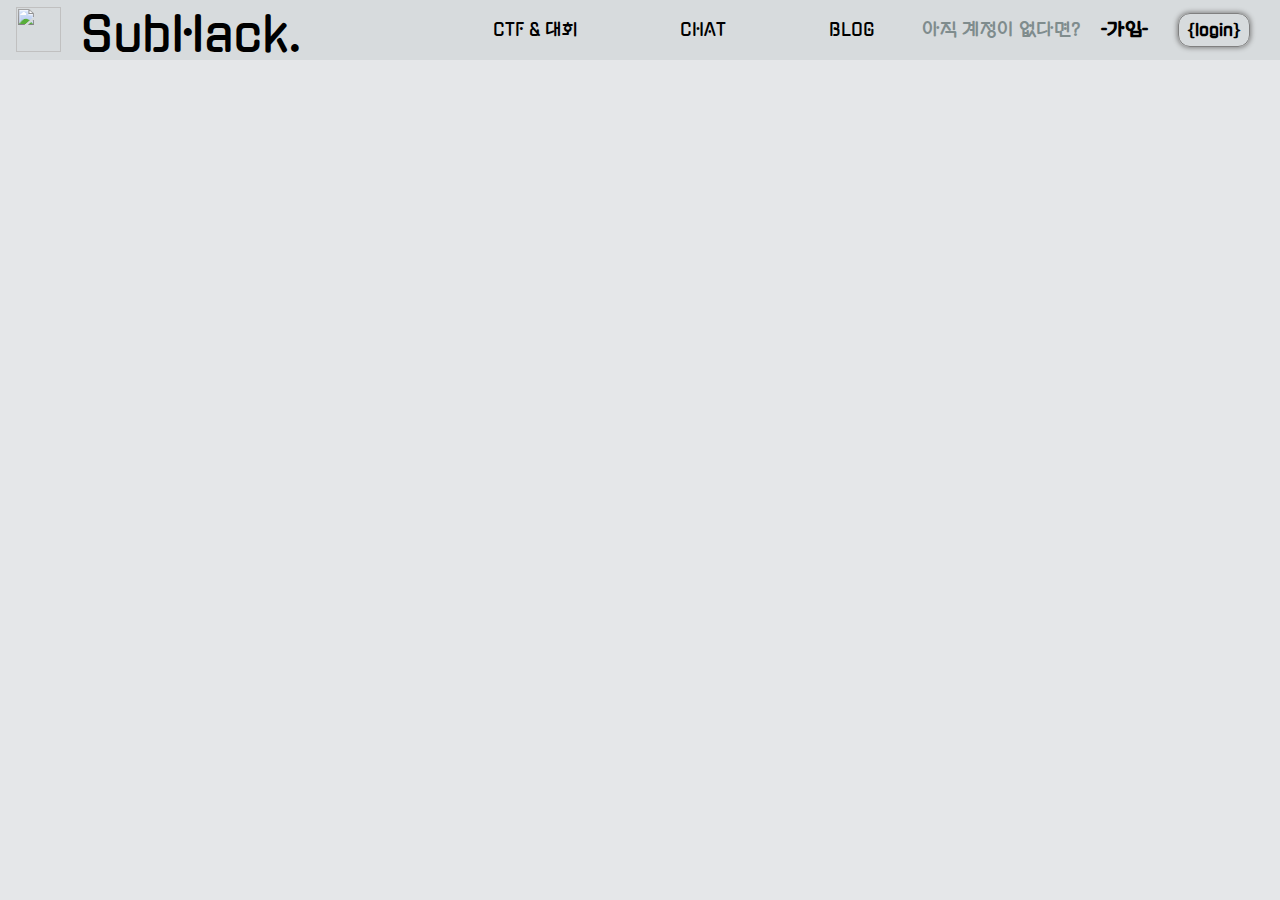
==== login.html @ 98ade807 "update login, register's menubar" ====
<html>
	<head>
		<link rel="stylesheet" href="css/style.css">
		<link rel="stylesheet" href="https://cdnjs.cloudflare.com/ajax/libs/font-awesome/5.8.2/css/all.min.css">
		<meta charset="utf-8">
		<meta name="viewport" content="width=device-width, initial-scale=1.0, maximum-scale=1.0, user-scalable=0">
		<title>Subhack :: LOGIN</title>
		<!--작성일 : 2020.05.12 ~ continuing-->
	</head>

	<body style="background-color: #E5E7E9">
        <header>
			<div class="header_title header_block" style="float: left; width: 30%; margin-left: 16px;">
				<img src="data/stealth.png" width=auto height="45" style="margin-top: 7px;">
				<a href="/" style="color: black; text-decoration:none;"><font size="7">&nbsp;SubHack.</font></a>
			</div>
			<div class="header_content1 header_block" style="position:relative; left:93px; margin-right: 8vw; float: left; text-align: center; color:#7F8C8D; font-size:17px">
				<a href="find" style="color:black; text-decoration:none;">CTF & 대회</a>
			</div>
			<div class="header_content2 header_block" style="position:relative; left:93px; margin-right: 8vw; float: left; text-align: center; color:#7F8C8D; font-size:17px">
				<a href="chat" style="color:black; text-decoration:none;">CHAT</a>
			</div>
			<div class="header_content3 header_block" style="position:relative; left:93px; margin-right: 8vw; float: left; text-align: center; color:#7F8C8D; font-size:17px">
				<a href="http://ainsetin.tistory.com" style="color:black; text-decoration:none;">BLOG</a>
			</div>
			<div class="header_login header_block" style="float: right; margin-right:30px; text-align: center;">
				<a href="login" style="color:black; font-weight:bold; padding: 0.5em 0.5em; border-radius: 12px; border:1px solid grey; text-decoration:none;box-shadow: 0px 0px 5px 1px grey;"
				/>{login}</a>
			</div>
			<div class="header_register header_block" style="float: right; margin-right:30px; text-align: center; color:#7F8C8D; font-size: 18px">
				아직 계정이 없다면? &nbsp;&nbsp;&nbsp;<a href="register" style="color:black; text-decoration:none;"><strong>-가입-</strong></a>
			</div>
		</header>
    </body>
</html>
---- css/style.css ----
@import url('https://fonts.googleapis.com/css2?family=Noto+Sans+KR:wght@300&display=swap');
@import url('https://fonts.googleapis.com/css2?family=Black+Han+Sans&family=Gugi&display=swap');
@import url('https://fonts.googleapis.com/css2?family=Gugi&display=swap');
@import url('https://fonts.googleapis.com/css2?family=Do+Hyeon&display=swap');
@import url('https://fonts.googleapis.com/css2?family=Exo+2:ital,wght@1,700&display=swap');

html {
  scroll-behavior: smooth;
  overflow-x: hidden;
}

body {
  font-family: 'Gugi', sans-serif;
  color: black;
  background-color: #E5E7E9;
  margin: 0px;
  padding-top: 60px;
}

p {
  font-size: 20px;
}

header {
  background-color:#D7DBDD;
  position: fixed;
  height: 60px;
  top: 0;
  left: 0;
  right: 0;
  z-index: 1;
}

.header_block {
  display: inline-block;
  height: 60px;
  line-height: 60px;
}

.layer_1 {
  display: table;
  padding: 30px;
  width: 50%;
  height: 200px;
  z-index: 2;
}

.layer_1_inner {
  display: table-cell;
  text-align: center;
  vertical-align: middle;
}

.layer_1_content {
  font-family: 'Exo 2', sans-serif;
  font-size: 100px;
  background-color: #D7DBDD;
  border-radius: 100px;
}

.arrow {
  text-align: center;
  font-size: 30px;
  position: fixed;
  bottom: 30px;
  border : dashed grey 1px;
  width: 100%;
}

.hero__scroll {
  position: absolute;
  bottom: 10px;
  width: 200px;
  margin: auto;
  display: block;
  cursor: pointer;
  padding-bottom: 20px;
  left: 0;
  right: 0;
  text-transform: uppercase;
  border : 5px outset gray;
  border-radius: 20px;
}

.hero__scroll .chevron {
  margin-top: 20px;
  margin-left: 85px;
  display: block;
  -webkit-animation: pulse 2s infinite;
          animation: pulse 2s infinite;
  color: rgb(89, 89, 90);
}

.chevron::before {
  border-style: double;
  border-width: 0.5em 0.5em 0 0;
  content: '';
  display: inline-block;
  height: 20px;
  position: relative;
  -webkit-transform: rotate(-45deg);
      -ms-transform: rotate(-45deg);
          transform: rotate(-45deg);
  vertical-align: top;
  width: 20px; }

.chevron.bottom:before {
  top: 0;
  -webkit-transform: rotate(135deg);
      -ms-transform: rotate(135deg);
          transform: rotate(135deg); }

          @keyframes pulse {
  0% {
    -webkit-transform: translate(0, 0);
            transform: translate(0, 0); }
  50% {
    -webkit-transform: translate(0, 10px);
            transform: translate(0, 10px); }
  100% {
    -webkit-transform: translate(0, 0);
            transform: translate(0, 0); } }
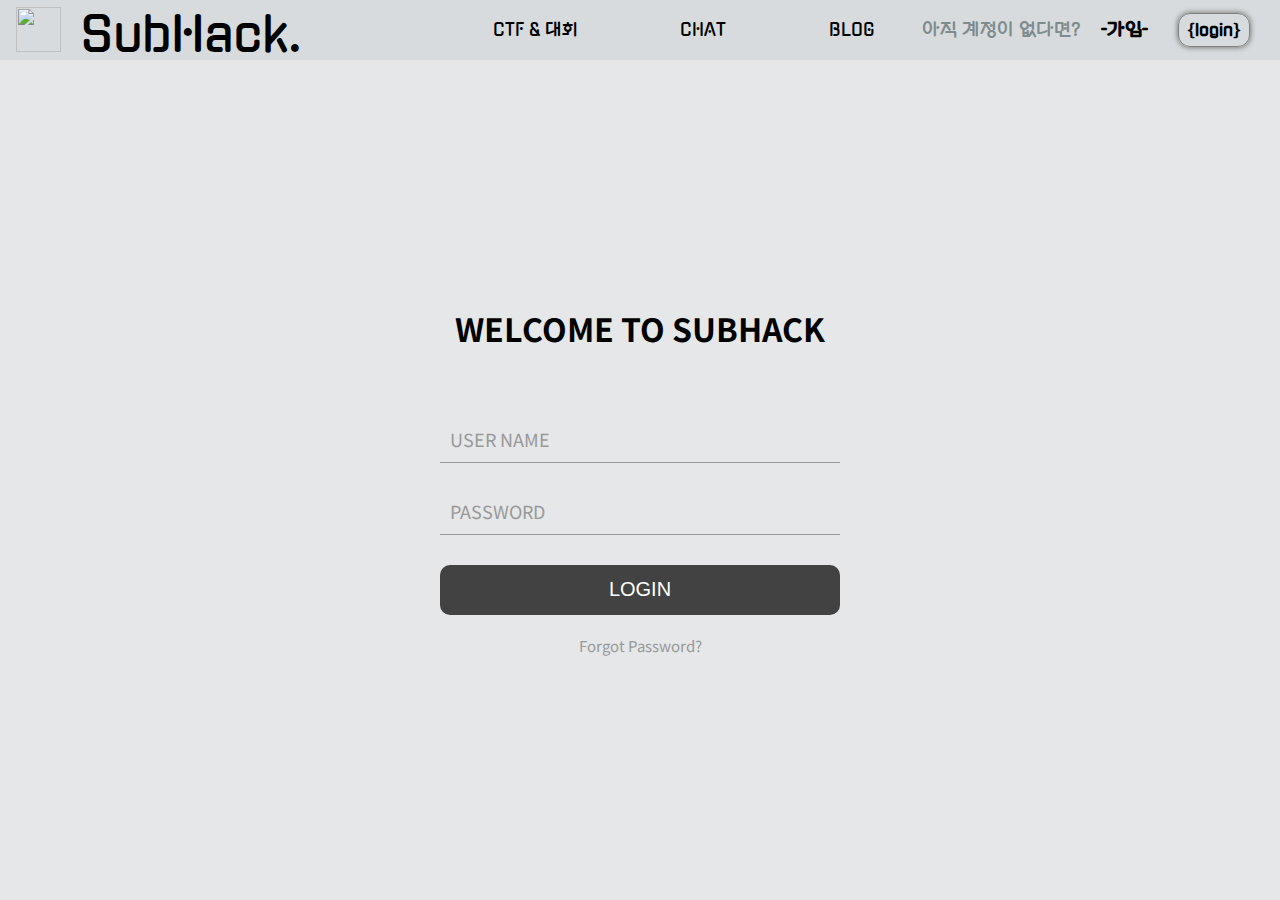
==== commit d99be2d7: "change jquery of index.html and make login form" ====
--- a/login.html
+++ b/login.html
@@ -1,7 +1,9 @@
 <html>
 	<head>
 		<link rel="stylesheet" href="css/style.css">
+		<link rel="stylesheet" href="css/login_style.css">
 		<link rel="stylesheet" href="https://cdnjs.cloudflare.com/ajax/libs/font-awesome/5.8.2/css/all.min.css">
+		<script src="js/jquery-3.5.1.js"></script>
 		<meta charset="utf-8">
 		<meta name="viewport" content="width=device-width, initial-scale=1.0, maximum-scale=1.0, user-scalable=0">
 		<title>Subhack :: LOGIN</title>
@@ -31,5 +33,50 @@
 				아직 계정이 없다면? &nbsp;&nbsp;&nbsp;<a href="register" style="color:black; text-decoration:none;"><strong>-가입-</strong></a>
 			</div>
 		</header>
+
+		<section class="login-form">
+			<h1>WELCOME TO SUBHACK</h1>
+			<form action="">
+				<div class="int-area">
+					<input type="text" name="id" id="id" autocomplete="off" required>
+					<label for="id">USER NAME</label>
+				</div>
+				<div class="int-area">
+					<input type="password" name="pw" id="pw" autocomplete="off" required>
+					<label for="pw">PASSWORD</label>
+				</div>
+				<div class="btn-area">
+					<button id="btn"
+					type="submit">LOGIN</button>
+				</div>
+			</form>
+			<div class="caption">
+				<a href="">Forgot Password?</a>
+			</div>
+		</section>
+
+		
+	
+		<script>
+			let id = $('#id');
+			let pw = $('#pw');
+			let btn = $('#btn');
+
+			$(btn).on('click', function() {
+				if($(id).val() == "") {
+					$(id).next('label').addClass('warning');
+					setTimeout(function() {
+						$('label').removeClass('warning');
+					},1500);
+				}
+				else if($(pw).val() == "") {
+					$(pw).next('label').addClass('warning');
+					setTimeout(function() {
+						$('label').removeClass('warning');
+					},1500);
+				}
+			} );
+		</script>
+
     </body>
 </html>--- a/css/style.css
+++ b/css/style.css
@@ -53,9 +53,13 @@
 
 .layer_1_content {
   font-family: 'Exo 2', sans-serif;
-  font-size: 100px;
+  font-size: 5rem;
   background-color: #D7DBDD;
   border-radius: 100px;
+}
+
+.layer_1_expression {
+  font-size:1.2rem;
 }
 
 .arrow {
@@ -70,7 +74,7 @@
 .hero__scroll {
   position: absolute;
   bottom: 10px;
-  width: 200px;
+  width: 12.5rem;
   margin: auto;
   display: block;
   cursor: pointer;
--- a/css/login_style.css
+++ b/css/login_style.css
@@ -0,0 +1,76 @@
+@import url('https://fonts.googleapis.com/css2?family=Noto+Sans+KR:wght@300&display=swap');
+* {margin: 0; padding: 0; box-sizing: border-box;}
+body {
+    display: flex;
+    justify-content: center;
+    align-items: center;
+    height: 100vh;
+}
+
+body::before {
+    content: "";
+    position: absolute; z-index: 1;
+    top: 0; right: 0; bottom: 0; left: 0;
+}
+
+.login-form {position: relative; z-index:2; font-family: 'Noto Sans KR', sans-serif;}
+.login-form h1 {
+    font-size: 32px;
+    text-align: center;
+    margin-bottom: 60px
+}
+
+.int-area {
+    width: 400px; position: relative;
+    margin-top: 20px;
+}
+.int-area:first-child {margin-top: 0;}
+.int-area input {
+    width: 100%;
+    padding: 20px 10px 10px;
+    background-color: transparent;
+    border: none;
+    border-bottom: 1px solid #999;
+    font-size: 18px;
+    outline: none;
+}
+.int-area label {
+    position: absolute; left: 10px; top: 15px;
+    font-size: 18px; color: #999;
+    transition: all .5s ease;
+}
+.int-area label.warning {
+    color: red !important;
+    animation: warning .3s ease;
+    animation-iteration-count: 3;
+}
+@keyframes warning {
+    0% {transform: translateX(-4px);}
+    25% {transform: translateX(4px);}
+    50% {transform: translateX(-4px);}
+    75% {transform: translateX(4px);}
+}
+.int-area input:focus + label,
+.int-area input:valid + label {
+    top: 0;
+    font-size: 13px; color: #166cea;
+}
+.btn-area {margin-top: 30px;}
+.btn-area button {
+    width: 100%; height: 50px;
+    background: rgb(66, 66, 66);
+    color: #fff;
+    font-size: 20px;
+    border: none;
+    border-radius: 10px;
+    cursor: pointer;
+}
+
+.caption {
+    margin-top: 20px;
+    text-align: center;
+}
+.caption a {
+    font-size: 15px; color: #999;
+    text-decoration: none;
+}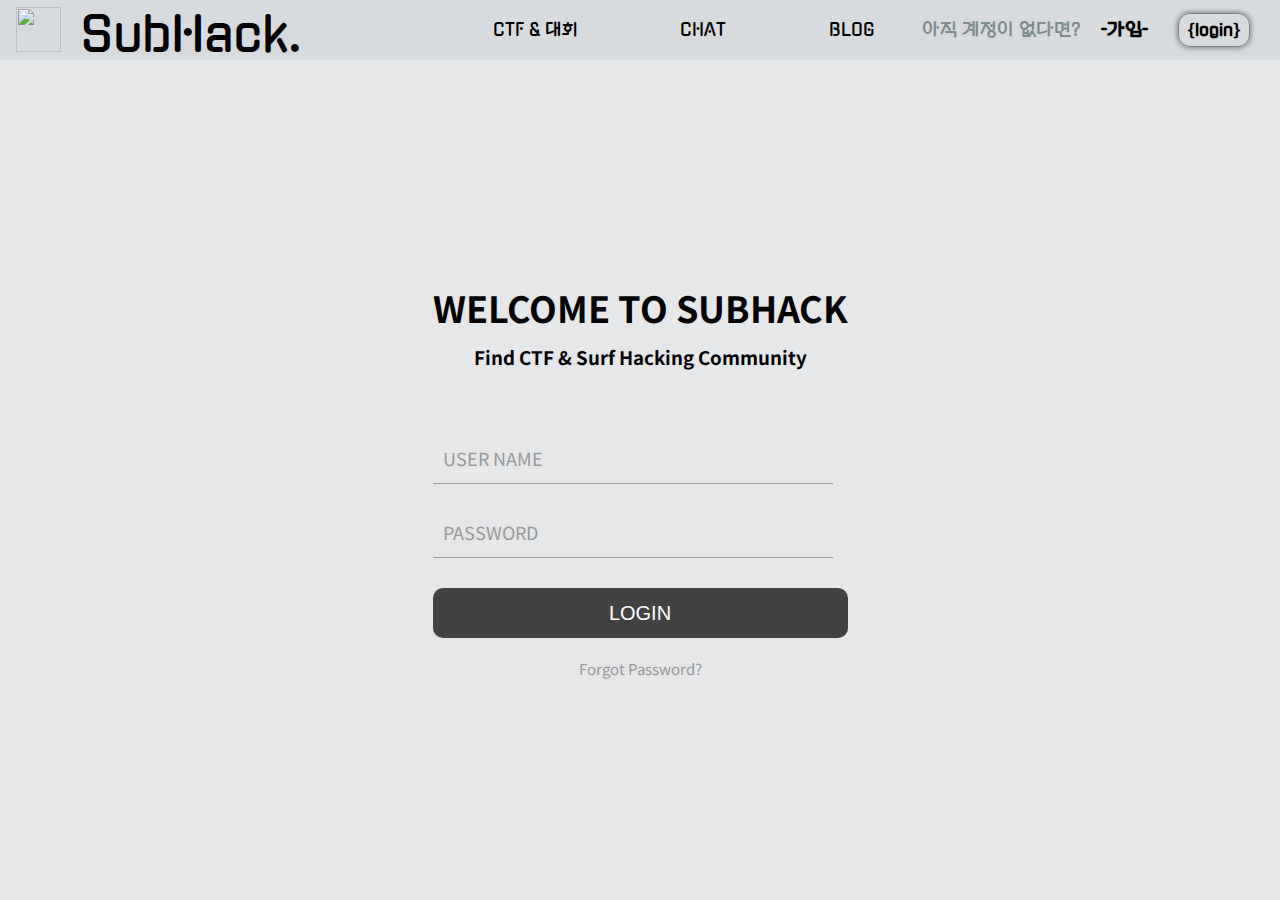
==== commit be9a7b6e: "add register form (html, css)" ====
--- a/login.html
+++ b/login.html
@@ -36,7 +36,8 @@
 
 		<section class="login-form">
 			<h1>WELCOME TO SUBHACK</h1>
-			<form action="">
+			<h3>Find CTF & Surf Hacking Community</h3>
+			<form method="POST" action="">
 				<div class="int-area">
 					<input type="text" name="id" id="id" autocomplete="off" required>
 					<label for="id">USER NAME</label>
--- a/css/login_style.css
+++ b/css/login_style.css
@@ -15,7 +15,12 @@
 
 .login-form {position: relative; z-index:2; font-family: 'Noto Sans KR', sans-serif;}
 .login-form h1 {
-    font-size: 32px;
+    font-size: 36px;
+    text-align: center;
+    margin-bottom: 10px;
+}
+
+.login-form h3 {
     text-align: center;
     margin-bottom: 60px
 }
@@ -31,7 +36,7 @@
     background-color: transparent;
     border: none;
     border-bottom: 1px solid #999;
-    font-size: 18px;
+    font-size: 20px;
     outline: none;
 }
 .int-area label {
